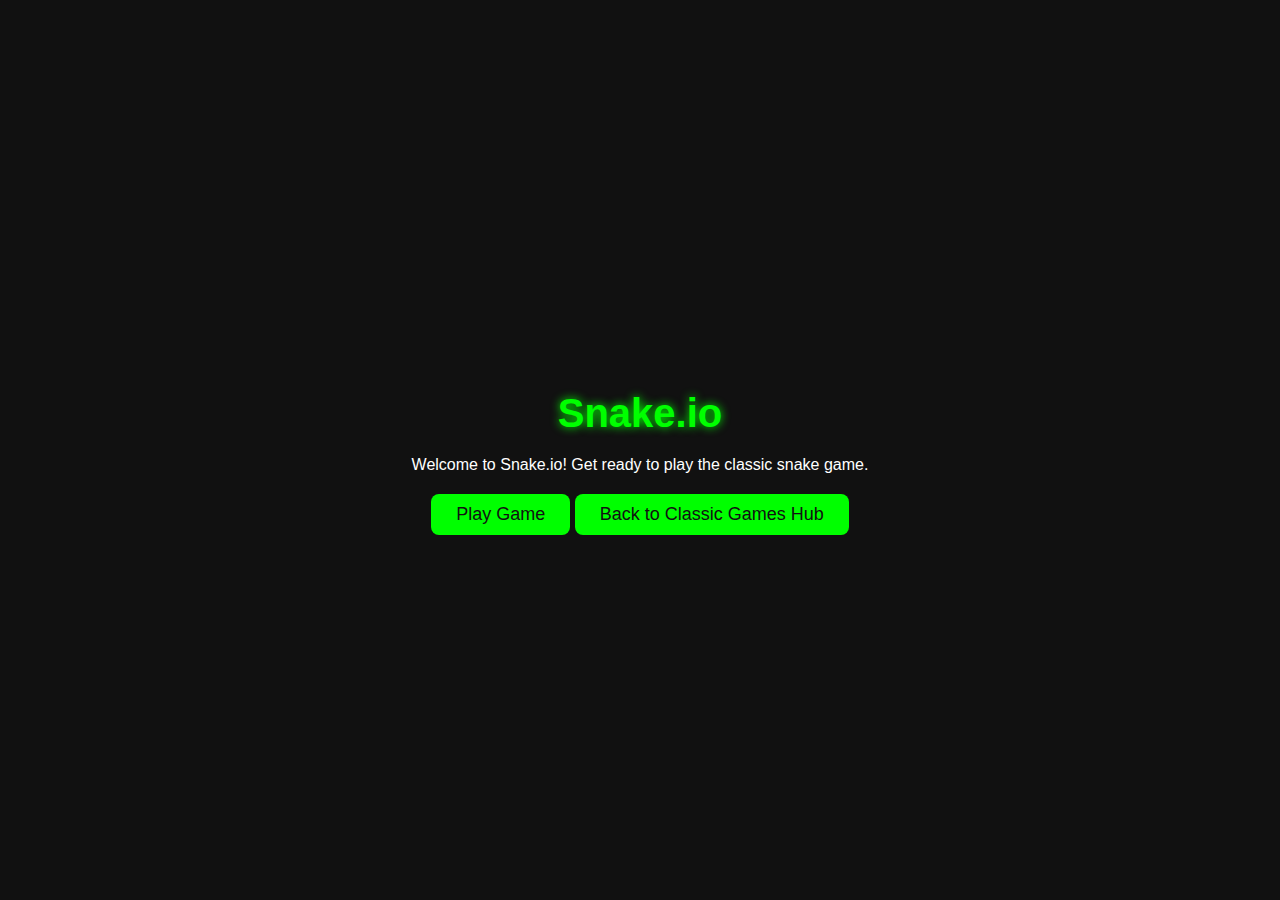
==== html/index.html @ eed93180 "Add files via upload" ====
<!DOCTYPE html>
<html lang="en">
<head>
  <meta charset="UTF-8" />
  <meta name="viewport" content="width=device-width, initial-scale=1.0"/>
  <title>Snake.io Game</title>
  <link rel="stylesheet" href="../css/style.css" />
</head>
<body>
  <div class="start-screen">
    <h1>Snake.io</h1>
    <p>Welcome to Snake.io! Get ready to play the classic snake game.</p>
    
    <!-- High Score Display -->
    <div id="highScore"></div>

    <!-- Play Button -->
    <button onclick="window.location.href='game.html'">Play Game</button>

    <!-- Back Button to Classic Games Hub -->
    <button onclick="window.location.href='https://blobbyofficial.github.io/classic-games-hub/'">Back to Classic Games Hub</button>
  </div>

  <script>
    // Display high score if available
    const highScore = localStorage.getItem('highScore');
    if (highScore) {
      document.getElementById('highScore').textContent = `High Score: ${highScore}`;
    }
  </script>
</body>
</html>
---- css/style.css ----
/* General Styles */
body {
  margin: 0;
  padding: 0;
  font-family: 'Segoe UI', Tahoma, Geneva, Verdana, sans-serif;
  background-color: #111;
  color: #fff;
  display: flex;
  flex-direction: column;
  align-items: center;
  justify-content: center;
  min-height: 100vh;
}

h1 {
  font-size: 2rem;
  color: #0f0;
  text-shadow: 0 0 10px #0f0;
  margin-bottom: 20px;
}

button {
  padding: 10px 25px;
  font-size: 18px;
  background-color: #0f0;
  color: #111;
  border: none;
  border-radius: 8px;
  cursor: pointer;
  transition: 0.3s;
}

button:hover {
  background-color: #0c0;
  box-shadow: 0 0 10px #0f0;
}

/* Start Screen Styling */
.start-screen {
  text-align: center;
}

#highScore {
  margin-top: 20px;
  font-size: 1.2rem;
  color: #fff;
  text-shadow: 0 0 5px #0f0;
}

.start-screen h1 {
  font-size: 2.5rem;
}

/* Game Screen Styling */
.game-container {
  display: flex;
  flex-direction: column;
  align-items: center;
  justify-content: center;
}

#gameCanvas {
  border: 2px solid #fff;
  background-color: #000;
  box-shadow: 0 0 20px #0f0;
}

.score {
  margin-top: 10px;
  font-size: 1.5rem;
  color: #fff;
}

/* Responsive Design */
@media (max-width: 600px) {
  h1 {
    font-size: 1.8rem;
  }

  button {
    font-size: 16px;
    padding: 8px 20px;
  }

  .score {
    font-size: 1.2rem;
  }
}
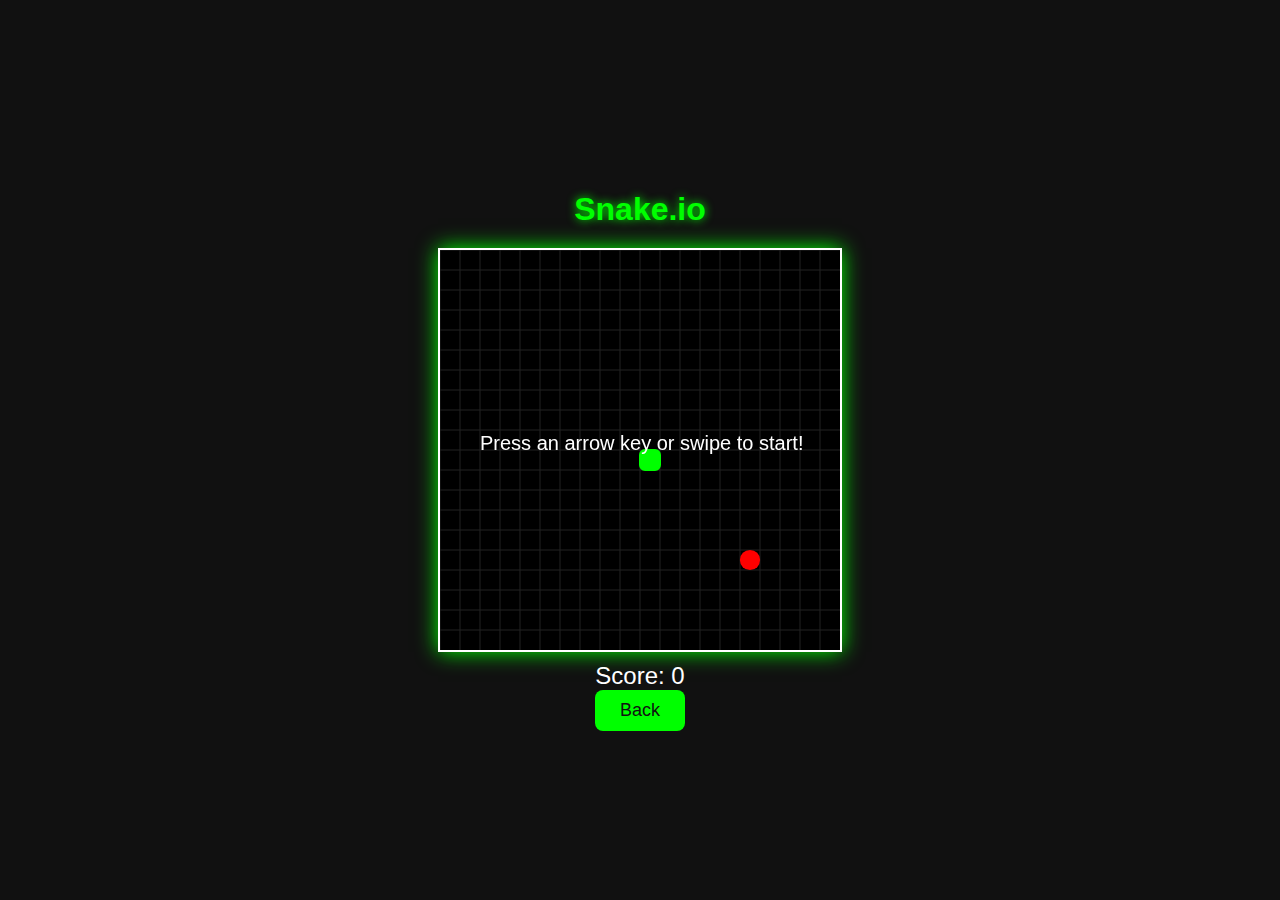
==== commit ee185476: "Create index.html" ====
--- a/html/index.html
+++ b/html/index.html
@@ -1,32 +1,19 @@
-<!DOCTYPE html>
-<html lang="en">
-<head>
-  <meta charset="UTF-8" />
-  <meta name="viewport" content="width=device-width, initial-scale=1.0"/>
-  <title>Snake.io Game</title>
-  <link rel="stylesheet" href="../css/style.css" />
-</head>
-<body>
-  <div class="start-screen">
-    <h1>Snake.io</h1>
-    <p>Welcome to Snake.io! Get ready to play the classic snake game.</p>
-    
-    <!-- High Score Display -->
-    <div id="highScore"></div>
-
-    <!-- Play Button -->
-    <button onclick="window.location.href='game.html'">Play Game</button>
-
-    <!-- Back Button to Classic Games Hub -->
-    <button onclick="window.location.href='https://blobbyofficial.github.io/classic-games-hub/'">Back to Classic Games Hub</button>
-  </div>
-
-  <script>
-    // Display high score if available
-    const highScore = localStorage.getItem('highScore');
-    if (highScore) {
-      document.getElementById('highScore').textContent = `High Score: ${highScore}`;
-    }
-  </script>
-</body>
-</html>
+<!DOCTYPE html>
+<html lang="en">
+<head>
+  <meta charset="UTF-8" />
+  <meta name="viewport" content="width=device-width, initial-scale=1.0"/>
+  <title>Snake.io - Game</title>
+  <link rel="stylesheet" href="../css/style.css" />
+</head>
+<body>
+  <div class="game-container">
+    <h1>Snake.io</h1>
+    <canvas id="gameCanvas" width="400" height="400"></canvas>
+    <div class="score">Score: <span id="score">0</span></div>
+    <button id="backButton" onclick="window.location.href='index.html'">Back</button>
+  </div>
+
+  <script src="../js/script.js"></script>
+</body>
+</html>
